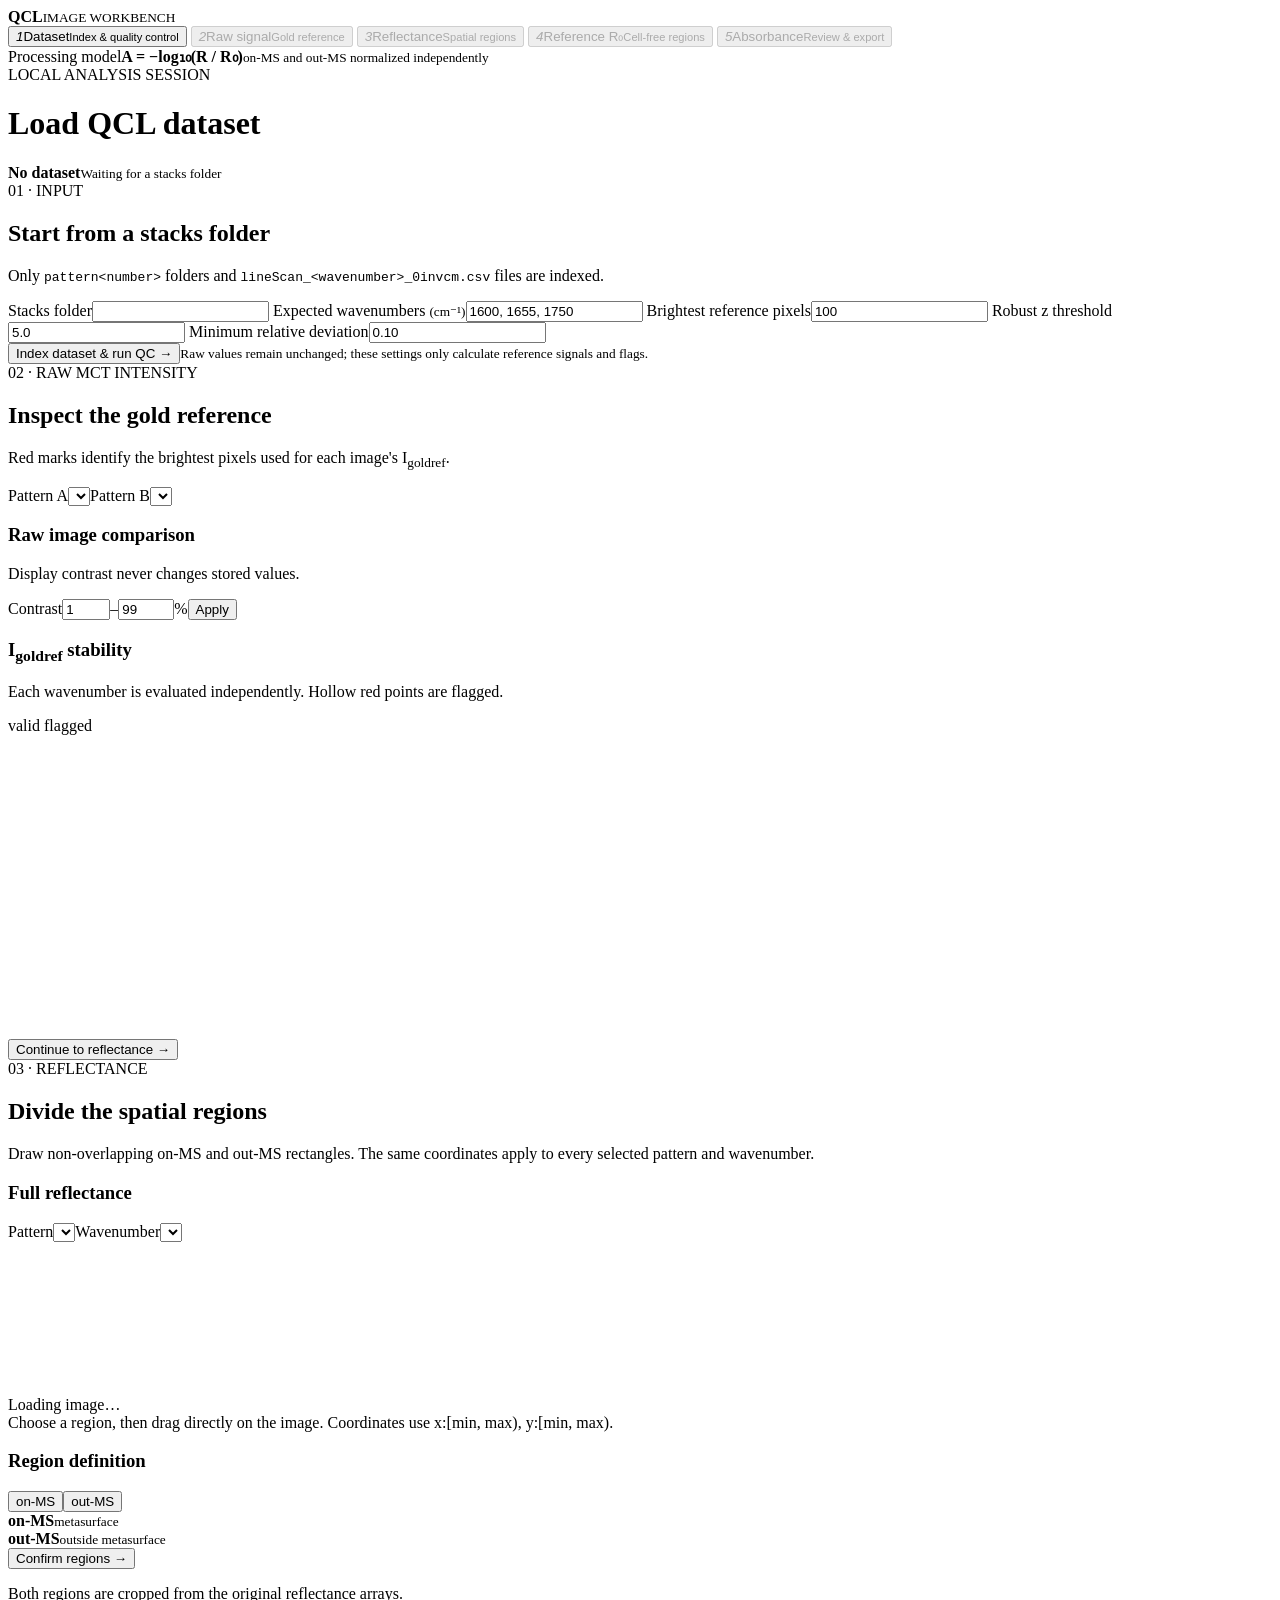
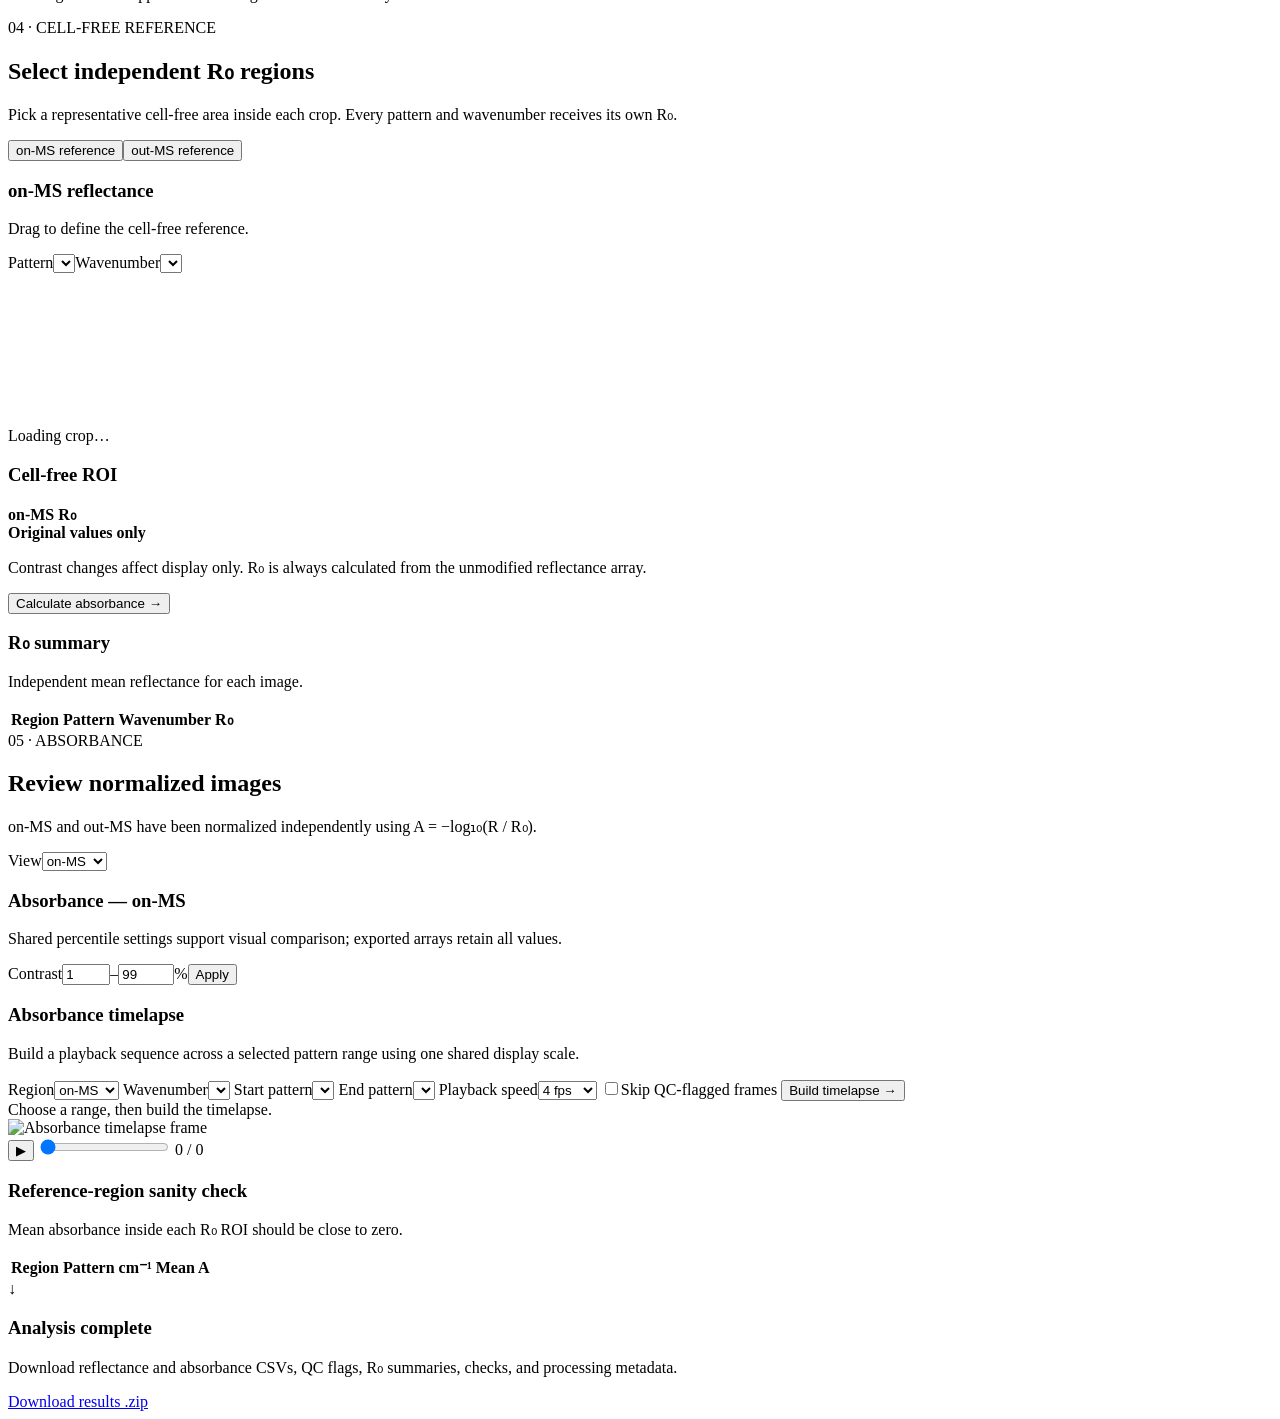
==== ui/static/index.html @ c235eb27 "Add QCL image analysis UI with absorbance timelapse" ====
<!doctype html>
<html lang="en">
  <head>
    <meta charset="UTF-8" />
    <meta name="viewport" content="width=device-width, initial-scale=1.0" />
    <title>QCL Image Workbench</title>
    <link rel="stylesheet" href="/styles.css" />
  </head>
  <body>
    <div id="toast" class="toast" role="status"></div>
    <aside class="sidebar">
      <div class="brand">
        <div class="brand-mark"><span></span><span></span><span></span></div>
        <div><strong>QCL</strong><small>IMAGE WORKBENCH</small></div>
      </div>
      <nav id="steps">
        <button class="step active" data-step="1"><i>1</i><span>Dataset<small>Index & quality control</small></span></button>
        <button class="step" data-step="2" disabled><i>2</i><span>Raw signal<small>Gold reference</small></span></button>
        <button class="step" data-step="3" disabled><i>3</i><span>Reflectance<small>Spatial regions</small></span></button>
        <button class="step" data-step="4" disabled><i>4</i><span>Reference R₀<small>Cell-free regions</small></span></button>
        <button class="step" data-step="5" disabled><i>5</i><span>Absorbance<small>Review & export</small></span></button>
      </nav>
      <div class="equation"><span>Processing model</span><b>A = −log₁₀(R / R₀)</b><small>on-MS and out-MS normalized independently</small></div>
    </aside>

    <main>
      <header>
        <div><span class="eyebrow">LOCAL ANALYSIS SESSION</span><h1 id="page-title">Load QCL dataset</h1></div>
        <div class="status"><span id="status-dot"></span><div><b id="status-label">No dataset</b><small id="status-detail">Waiting for a stacks folder</small></div></div>
      </header>

      <section class="panel step-panel active" data-panel="1">
        <div class="section-intro"><div><span class="kicker">01 · INPUT</span><h2>Start from a stacks folder</h2><p>Only <code>pattern&lt;number&gt;</code> folders and <code>lineScan_&lt;wavenumber&gt;_0invcm.csv</code> files are indexed.</p></div></div>
        <div class="card form-card">
          <label class="wide"><span>Stacks folder</span><input id="stacks-dir" type="text" spellcheck="false" /></label>
          <label><span>Expected wavenumbers <small>(cm⁻¹)</small></span><input id="wavenumbers" value="1600, 1655, 1750" /></label>
          <label><span>Brightest reference pixels</span><input id="reference-pixels" type="number" value="100" min="1" /></label>
          <label><span>Robust z threshold</span><input id="z-threshold" type="number" value="5.0" step="0.1" min="0.1" /></label>
          <label><span>Minimum relative deviation</span><input id="relative-threshold" type="number" value="0.10" step="0.01" min="0" /></label>
          <div class="wide action-row"><button class="primary" id="load-btn">Index dataset & run QC <span>→</span></button><small>Raw values remain unchanged; these settings only calculate reference signals and flags.</small></div>
        </div>
        <div id="dataset-summary" class="summary-grid hidden"></div>
      </section>

      <section class="panel step-panel" data-panel="2">
        <div class="section-intro"><div><span class="kicker">02 · RAW MCT INTENSITY</span><h2>Inspect the gold reference</h2><p>Red marks identify the brightest pixels used for each image's I<sub>goldref</sub>.</p></div><div class="inline-controls"><label>Pattern A<select id="pattern-a"></select></label><label>Pattern B<select id="pattern-b"></select></label></div></div>
        <div class="card"><div class="card-head"><div><h3>Raw image comparison</h3><p>Display contrast never changes stored values.</p></div><div class="contrast"><span>Contrast</span><input id="raw-low" type="number" value="1" min="0" max="98"/><span>–</span><input id="raw-high" type="number" value="99" min="2" max="100"/><span>%</span><button class="ghost" id="refresh-raw">Apply</button></div></div><div id="raw-grid" class="image-grid"></div></div>
        <div class="card"><div class="card-head"><div><h3>I<sub>goldref</sub> stability</h3><p>Each wavenumber is evaluated independently. Hollow red points are flagged.</p></div><div class="legend"><span class="good-dot"></span> valid <span class="bad-dot"></span> flagged</div></div><canvas id="trend-chart" height="300"></canvas></div>
        <div class="next-row"><button class="primary" data-go="3">Continue to reflectance <span>→</span></button></div>
      </section>

      <section class="panel step-panel" data-panel="3">
        <div class="section-intro"><div><span class="kicker">03 · REFLECTANCE</span><h2>Divide the spatial regions</h2><p>Draw non-overlapping on-MS and out-MS rectangles. The same coordinates apply to every selected pattern and wavenumber.</p></div></div>
        <div class="workspace-grid">
          <div class="card image-workspace"><div class="card-head"><div><h3>Full reflectance</h3><p id="region-image-label"></p></div><div class="inline-controls compact"><label>Pattern<select id="region-pattern"></select></label><label>Wavenumber<select id="region-wn"></select></label></div></div><div class="canvas-wrap"><canvas id="region-canvas"></canvas><div id="region-empty" class="canvas-empty">Loading image…</div></div><div class="image-hint">Choose a region, then drag directly on the image. Coordinates use x:[min, max), y:[min, max).</div></div>
          <div class="card control-card"><h3>Region definition</h3><div class="segmented"><button class="active" data-region-mode="on">on-MS</button><button data-region-mode="out">out-MS</button></div><div class="roi-block on"><div class="roi-title"><span class="swatch teal"></span><b>on-MS</b><small>metasurface</small></div><div class="coords" data-roi="on"></div></div><div class="roi-block out"><div class="roi-title"><span class="swatch amber"></span><b>out-MS</b><small>outside metasurface</small></div><div class="coords" data-roi="out"></div></div><button class="primary full" id="confirm-regions">Confirm regions <span>→</span></button><p class="microcopy">Both regions are cropped from the original reflectance arrays.</p></div>
        </div>
      </section>

      <section class="panel step-panel" data-panel="4">
        <div class="section-intro"><div><span class="kicker">04 · CELL-FREE REFERENCE</span><h2>Select independent R₀ regions</h2><p>Pick a representative cell-free area inside each crop. Every pattern and wavenumber receives its own R₀.</p></div></div>
        <div class="reference-tabs"><button class="active" data-ref-tab="on">on-MS reference</button><button data-ref-tab="out">out-MS reference</button></div>
        <div class="workspace-grid">
          <div class="card image-workspace"><div class="card-head"><div><h3 id="r0-image-title">on-MS reflectance</h3><p>Drag to define the cell-free reference.</p></div><div class="inline-controls compact"><label>Pattern<select id="r0-pattern"></select></label><label>Wavenumber<select id="r0-wn"></select></label></div></div><div class="canvas-wrap"><canvas id="r0-canvas"></canvas><div id="r0-empty" class="canvas-empty">Loading crop…</div></div></div>
          <div class="card control-card"><h3>Cell-free ROI</h3><div class="roi-block on"><div class="roi-title"><span class="swatch teal"></span><b id="r0-region-label">on-MS R₀</b></div><div class="coords" data-roi="r0"></div></div><div class="callout"><b>Original values only</b><p>Contrast changes affect display only. R₀ is always calculated from the unmodified reflectance array.</p></div><button class="primary full" id="calculate-btn">Calculate absorbance <span>→</span></button></div>
        </div>
        <div id="r0-results" class="card hidden"><div class="card-head"><div><h3>R₀ summary</h3><p>Independent mean reflectance for each image.</p></div></div><div class="table-wrap"><table><thead><tr><th>Region</th><th>Pattern</th><th>Wavenumber</th><th>R₀</th></tr></thead><tbody id="r0-table"></tbody></table></div></div>
      </section>

      <section class="panel step-panel" data-panel="5">
        <div class="section-intro"><div><span class="kicker">05 · ABSORBANCE</span><h2>Review normalized images</h2><p>on-MS and out-MS have been normalized independently using A = −log₁₀(R / R₀).</p></div><div class="inline-controls"><label>View<select id="result-region"><option value="on">on-MS</option><option value="out">out-MS</option></select></label></div></div>
        <div class="card"><div class="card-head"><div><h3 id="result-title">Absorbance — on-MS</h3><p>Shared percentile settings support visual comparison; exported arrays retain all values.</p></div><div class="contrast"><span>Contrast</span><input id="result-low" type="number" value="1" min="0" max="98"/><span>–</span><input id="result-high" type="number" value="99" min="2" max="100"/><span>%</span><button class="ghost" id="refresh-results">Apply</button></div></div><div id="result-grid" class="image-grid"></div></div>
        <div class="card timelapse-card">
          <div class="card-head"><div><h3>Absorbance timelapse</h3><p>Build a playback sequence across a selected pattern range using one shared display scale.</p></div></div>
          <div class="timelapse-settings">
            <label><span>Region</span><select id="timelapse-region"><option value="on">on-MS</option><option value="out">out-MS</option></select></label>
            <label><span>Wavenumber</span><select id="timelapse-wn"></select></label>
            <label><span>Start pattern</span><select id="timelapse-start"></select></label>
            <label><span>End pattern</span><select id="timelapse-end"></select></label>
            <label><span>Playback speed</span><select id="timelapse-fps"><option value="1">1 fps</option><option value="2">2 fps</option><option value="4" selected>4 fps</option><option value="6">6 fps</option><option value="10">10 fps</option></select></label>
            <label class="check-label"><input id="timelapse-exclude" type="checkbox"/><span>Skip QC-flagged frames</span></label>
            <button class="primary" id="build-timelapse">Build timelapse <span>→</span></button>
          </div>
          <div id="timelapse-empty" class="timelapse-empty">Choose a range, then build the timelapse.</div>
          <div id="timelapse-player" class="timelapse-player hidden">
            <div class="timelapse-screen">
              <img id="timelapse-image" alt="Absorbance timelapse frame"/>
              <div class="frame-badge"><b id="timelapse-pattern"></b><span id="timelapse-qc"></span></div>
            </div>
            <div class="player-controls">
              <button class="play-button" id="timelapse-play" aria-label="Play timelapse">▶</button>
              <input id="timelapse-slider" type="range" min="0" max="0" value="0"/>
              <span id="timelapse-count">0 / 0</span>
            </div>
            <div class="load-progress"><span id="timelapse-progress"></span></div>
          </div>
        </div>
        <div class="two-col"><div class="card"><div class="card-head"><div><h3>Reference-region sanity check</h3><p>Mean absorbance inside each R₀ ROI should be close to zero.</p></div></div><div class="table-wrap"><table><thead><tr><th>Region</th><th>Pattern</th><th>cm⁻¹</th><th>Mean A</th></tr></thead><tbody id="check-table"></tbody></table></div></div><div class="card export-card"><span class="export-icon">↓</span><h3>Analysis complete</h3><p>Download reflectance and absorbance CSVs, QC flags, R₀ summaries, checks, and processing metadata.</p><a class="primary full download" href="/api/export">Download results .zip</a></div></div>
      </section>
    </main>
    <script src="/app.js"></script>
  </body>
</html>
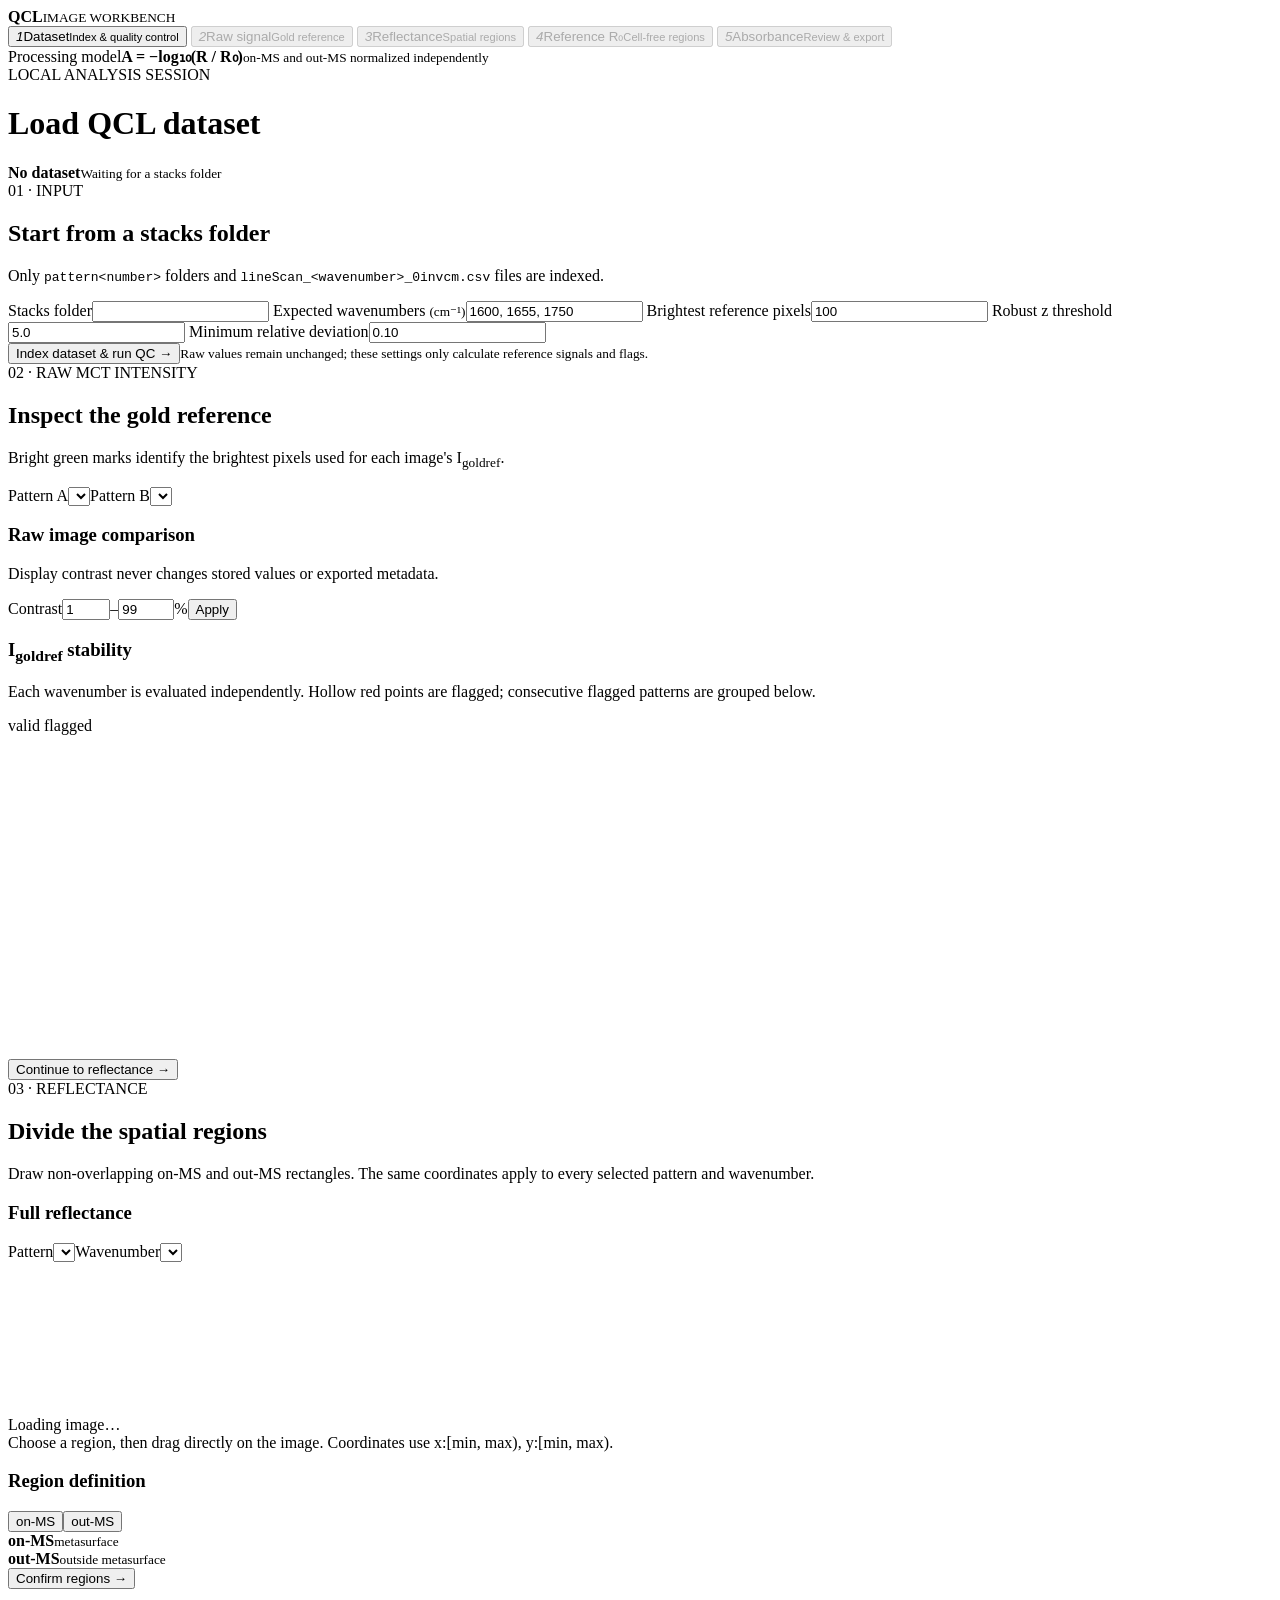
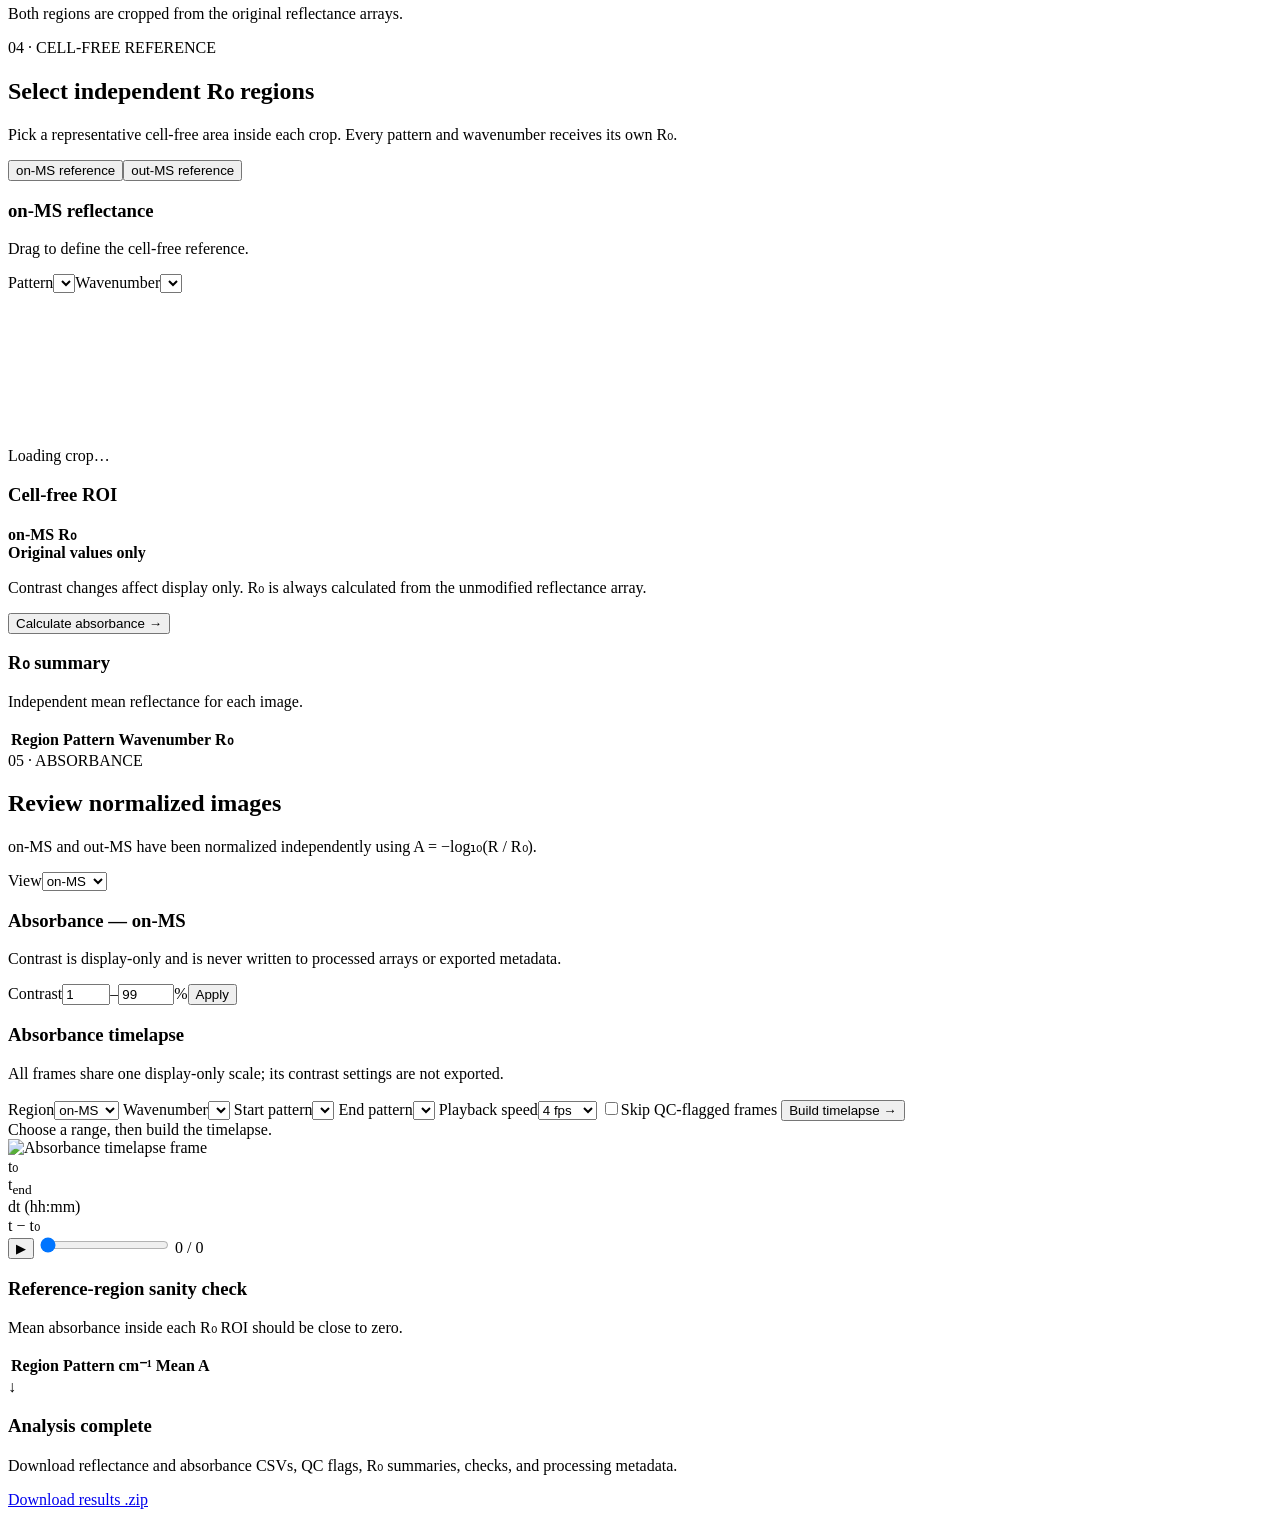
==== commit f3416371: "Improve QCL UI visualization and add timelapse timestamps" ====
--- a/ui/static/index.html
+++ b/ui/static/index.html
@@ -4,7 +4,7 @@
     <meta charset="UTF-8" />
     <meta name="viewport" content="width=device-width, initial-scale=1.0" />
     <title>QCL Image Workbench</title>
-    <link rel="stylesheet" href="/styles.css" />
+    <link rel="stylesheet" href="/styles.css?v=20260906-timelapse-time-2" />
   </head>
   <body>
     <div id="toast" class="toast" role="status"></div>
@@ -43,16 +43,16 @@
       </section>
 
       <section class="panel step-panel" data-panel="2">
-        <div class="section-intro"><div><span class="kicker">02 · RAW MCT INTENSITY</span><h2>Inspect the gold reference</h2><p>Red marks identify the brightest pixels used for each image's I<sub>goldref</sub>.</p></div><div class="inline-controls"><label>Pattern A<select id="pattern-a"></select></label><label>Pattern B<select id="pattern-b"></select></label></div></div>
-        <div class="card"><div class="card-head"><div><h3>Raw image comparison</h3><p>Display contrast never changes stored values.</p></div><div class="contrast"><span>Contrast</span><input id="raw-low" type="number" value="1" min="0" max="98"/><span>–</span><input id="raw-high" type="number" value="99" min="2" max="100"/><span>%</span><button class="ghost" id="refresh-raw">Apply</button></div></div><div id="raw-grid" class="image-grid"></div></div>
-        <div class="card"><div class="card-head"><div><h3>I<sub>goldref</sub> stability</h3><p>Each wavenumber is evaluated independently. Hollow red points are flagged.</p></div><div class="legend"><span class="good-dot"></span> valid <span class="bad-dot"></span> flagged</div></div><canvas id="trend-chart" height="300"></canvas></div>
+        <div class="section-intro"><div><span class="kicker">02 · RAW MCT INTENSITY</span><h2>Inspect the gold reference</h2><p>Bright green marks identify the brightest pixels used for each image's I<sub>goldref</sub>.</p></div><div class="inline-controls"><label>Pattern A<select id="pattern-a"></select></label><label>Pattern B<select id="pattern-b"></select></label></div></div>
+        <div class="card"><div class="card-head"><div><h3>Raw image comparison</h3><p>Display contrast never changes stored values or exported metadata.</p></div><div class="contrast"><span>Contrast</span><input id="raw-low" type="number" value="1" min="0" max="98"/><span>–</span><input id="raw-high" type="number" value="99" min="2" max="100"/><span>%</span><button class="ghost" id="refresh-raw">Apply</button></div></div><div id="raw-grid" class="image-grid"></div></div>
+        <div class="card"><div class="card-head"><div><h3>I<sub>goldref</sub> stability</h3><p>Each wavenumber is evaluated independently. Hollow red points are flagged; consecutive flagged patterns are grouped below.</p></div><div class="legend"><span class="good-dot"></span> valid <span class="bad-dot"></span> flagged</div></div><canvas id="trend-chart" height="320"></canvas></div>
         <div class="next-row"><button class="primary" data-go="3">Continue to reflectance <span>→</span></button></div>
       </section>
 
       <section class="panel step-panel" data-panel="3">
         <div class="section-intro"><div><span class="kicker">03 · REFLECTANCE</span><h2>Divide the spatial regions</h2><p>Draw non-overlapping on-MS and out-MS rectangles. The same coordinates apply to every selected pattern and wavenumber.</p></div></div>
         <div class="workspace-grid">
-          <div class="card image-workspace"><div class="card-head"><div><h3>Full reflectance</h3><p id="region-image-label"></p></div><div class="inline-controls compact"><label>Pattern<select id="region-pattern"></select></label><label>Wavenumber<select id="region-wn"></select></label></div></div><div class="canvas-wrap"><canvas id="region-canvas"></canvas><div id="region-empty" class="canvas-empty">Loading image…</div></div><div class="image-hint">Choose a region, then drag directly on the image. Coordinates use x:[min, max), y:[min, max).</div></div>
+          <div class="card image-workspace"><div class="card-head"><div><h3>Full reflectance</h3><p id="region-image-label"></p></div><div class="inline-controls compact"><label>Pattern<select id="region-pattern"></select></label><label>Wavenumber<select id="region-wn"></select></label></div></div><div class="canvas-wrap"><canvas id="region-canvas"></canvas><div id="region-colorbar" class="colorbar"></div><div id="region-empty" class="canvas-empty">Loading image…</div></div><div class="image-hint">Choose a region, then drag directly on the image. Coordinates use x:[min, max), y:[min, max).</div></div>
           <div class="card control-card"><h3>Region definition</h3><div class="segmented"><button class="active" data-region-mode="on">on-MS</button><button data-region-mode="out">out-MS</button></div><div class="roi-block on"><div class="roi-title"><span class="swatch teal"></span><b>on-MS</b><small>metasurface</small></div><div class="coords" data-roi="on"></div></div><div class="roi-block out"><div class="roi-title"><span class="swatch amber"></span><b>out-MS</b><small>outside metasurface</small></div><div class="coords" data-roi="out"></div></div><button class="primary full" id="confirm-regions">Confirm regions <span>→</span></button><p class="microcopy">Both regions are cropped from the original reflectance arrays.</p></div>
         </div>
       </section>
@@ -61,7 +61,7 @@
         <div class="section-intro"><div><span class="kicker">04 · CELL-FREE REFERENCE</span><h2>Select independent R₀ regions</h2><p>Pick a representative cell-free area inside each crop. Every pattern and wavenumber receives its own R₀.</p></div></div>
         <div class="reference-tabs"><button class="active" data-ref-tab="on">on-MS reference</button><button data-ref-tab="out">out-MS reference</button></div>
         <div class="workspace-grid">
-          <div class="card image-workspace"><div class="card-head"><div><h3 id="r0-image-title">on-MS reflectance</h3><p>Drag to define the cell-free reference.</p></div><div class="inline-controls compact"><label>Pattern<select id="r0-pattern"></select></label><label>Wavenumber<select id="r0-wn"></select></label></div></div><div class="canvas-wrap"><canvas id="r0-canvas"></canvas><div id="r0-empty" class="canvas-empty">Loading crop…</div></div></div>
+          <div class="card image-workspace"><div class="card-head"><div><h3 id="r0-image-title">on-MS reflectance</h3><p>Drag to define the cell-free reference.</p></div><div class="inline-controls compact"><label>Pattern<select id="r0-pattern"></select></label><label>Wavenumber<select id="r0-wn"></select></label></div></div><div class="canvas-wrap"><canvas id="r0-canvas"></canvas><div id="r0-colorbar" class="colorbar"></div><div id="r0-empty" class="canvas-empty">Loading crop…</div></div></div>
           <div class="card control-card"><h3>Cell-free ROI</h3><div class="roi-block on"><div class="roi-title"><span class="swatch teal"></span><b id="r0-region-label">on-MS R₀</b></div><div class="coords" data-roi="r0"></div></div><div class="callout"><b>Original values only</b><p>Contrast changes affect display only. R₀ is always calculated from the unmodified reflectance array.</p></div><button class="primary full" id="calculate-btn">Calculate absorbance <span>→</span></button></div>
         </div>
         <div id="r0-results" class="card hidden"><div class="card-head"><div><h3>R₀ summary</h3><p>Independent mean reflectance for each image.</p></div></div><div class="table-wrap"><table><thead><tr><th>Region</th><th>Pattern</th><th>Wavenumber</th><th>R₀</th></tr></thead><tbody id="r0-table"></tbody></table></div></div>
@@ -69,9 +69,9 @@
 
       <section class="panel step-panel" data-panel="5">
         <div class="section-intro"><div><span class="kicker">05 · ABSORBANCE</span><h2>Review normalized images</h2><p>on-MS and out-MS have been normalized independently using A = −log₁₀(R / R₀).</p></div><div class="inline-controls"><label>View<select id="result-region"><option value="on">on-MS</option><option value="out">out-MS</option></select></label></div></div>
-        <div class="card"><div class="card-head"><div><h3 id="result-title">Absorbance — on-MS</h3><p>Shared percentile settings support visual comparison; exported arrays retain all values.</p></div><div class="contrast"><span>Contrast</span><input id="result-low" type="number" value="1" min="0" max="98"/><span>–</span><input id="result-high" type="number" value="99" min="2" max="100"/><span>%</span><button class="ghost" id="refresh-results">Apply</button></div></div><div id="result-grid" class="image-grid"></div></div>
+        <div class="card"><div class="card-head"><div><h3 id="result-title">Absorbance — on-MS</h3><p>Contrast is display-only and is never written to processed arrays or exported metadata.</p></div><div class="contrast"><span>Contrast</span><input id="result-low" type="number" value="1" min="0" max="98"/><span>–</span><input id="result-high" type="number" value="99" min="2" max="100"/><span>%</span><button class="ghost" id="refresh-results">Apply</button></div></div><div id="result-grid" class="image-grid"></div></div>
         <div class="card timelapse-card">
-          <div class="card-head"><div><h3>Absorbance timelapse</h3><p>Build a playback sequence across a selected pattern range using one shared display scale.</p></div></div>
+          <div class="card-head"><div><h3>Absorbance timelapse</h3><p>All frames share one display-only scale; its contrast settings are not exported.</p></div></div>
           <div class="timelapse-settings">
             <label><span>Region</span><select id="timelapse-region"><option value="on">on-MS</option><option value="out">out-MS</option></select></label>
             <label><span>Wavenumber</span><select id="timelapse-wn"></select></label>
@@ -85,7 +85,14 @@
           <div id="timelapse-player" class="timelapse-player hidden">
             <div class="timelapse-screen">
               <img id="timelapse-image" alt="Absorbance timelapse frame"/>
+              <div id="timelapse-colorbar" class="colorbar"></div>
               <div class="frame-badge"><b id="timelapse-pattern"></b><span id="timelapse-qc"></span></div>
+            </div>
+            <div class="timestamp-bar" aria-label="Timelapse acquisition times">
+              <div><span>t₀</span><b id="timelapse-t0"></b></div>
+              <div><span>t<sub>end</sub></span><b id="timelapse-tend"></b></div>
+              <div><span>dt (hh:mm)</span><b id="timelapse-dt"></b></div>
+              <div><span>t − t₀</span><b id="timelapse-elapsed"></b></div>
             </div>
             <div class="player-controls">
               <button class="play-button" id="timelapse-play" aria-label="Play timelapse">▶</button>
@@ -98,6 +105,6 @@
         <div class="two-col"><div class="card"><div class="card-head"><div><h3>Reference-region sanity check</h3><p>Mean absorbance inside each R₀ ROI should be close to zero.</p></div></div><div class="table-wrap"><table><thead><tr><th>Region</th><th>Pattern</th><th>cm⁻¹</th><th>Mean A</th></tr></thead><tbody id="check-table"></tbody></table></div></div><div class="card export-card"><span class="export-icon">↓</span><h3>Analysis complete</h3><p>Download reflectance and absorbance CSVs, QC flags, R₀ summaries, checks, and processing metadata.</p><a class="primary full download" href="/api/export">Download results .zip</a></div></div>
       </section>
     </main>
-    <script src="/app.js"></script>
+    <script src="/app.js?v=20260906-timelapse-time-2"></script>
   </body>
 </html>
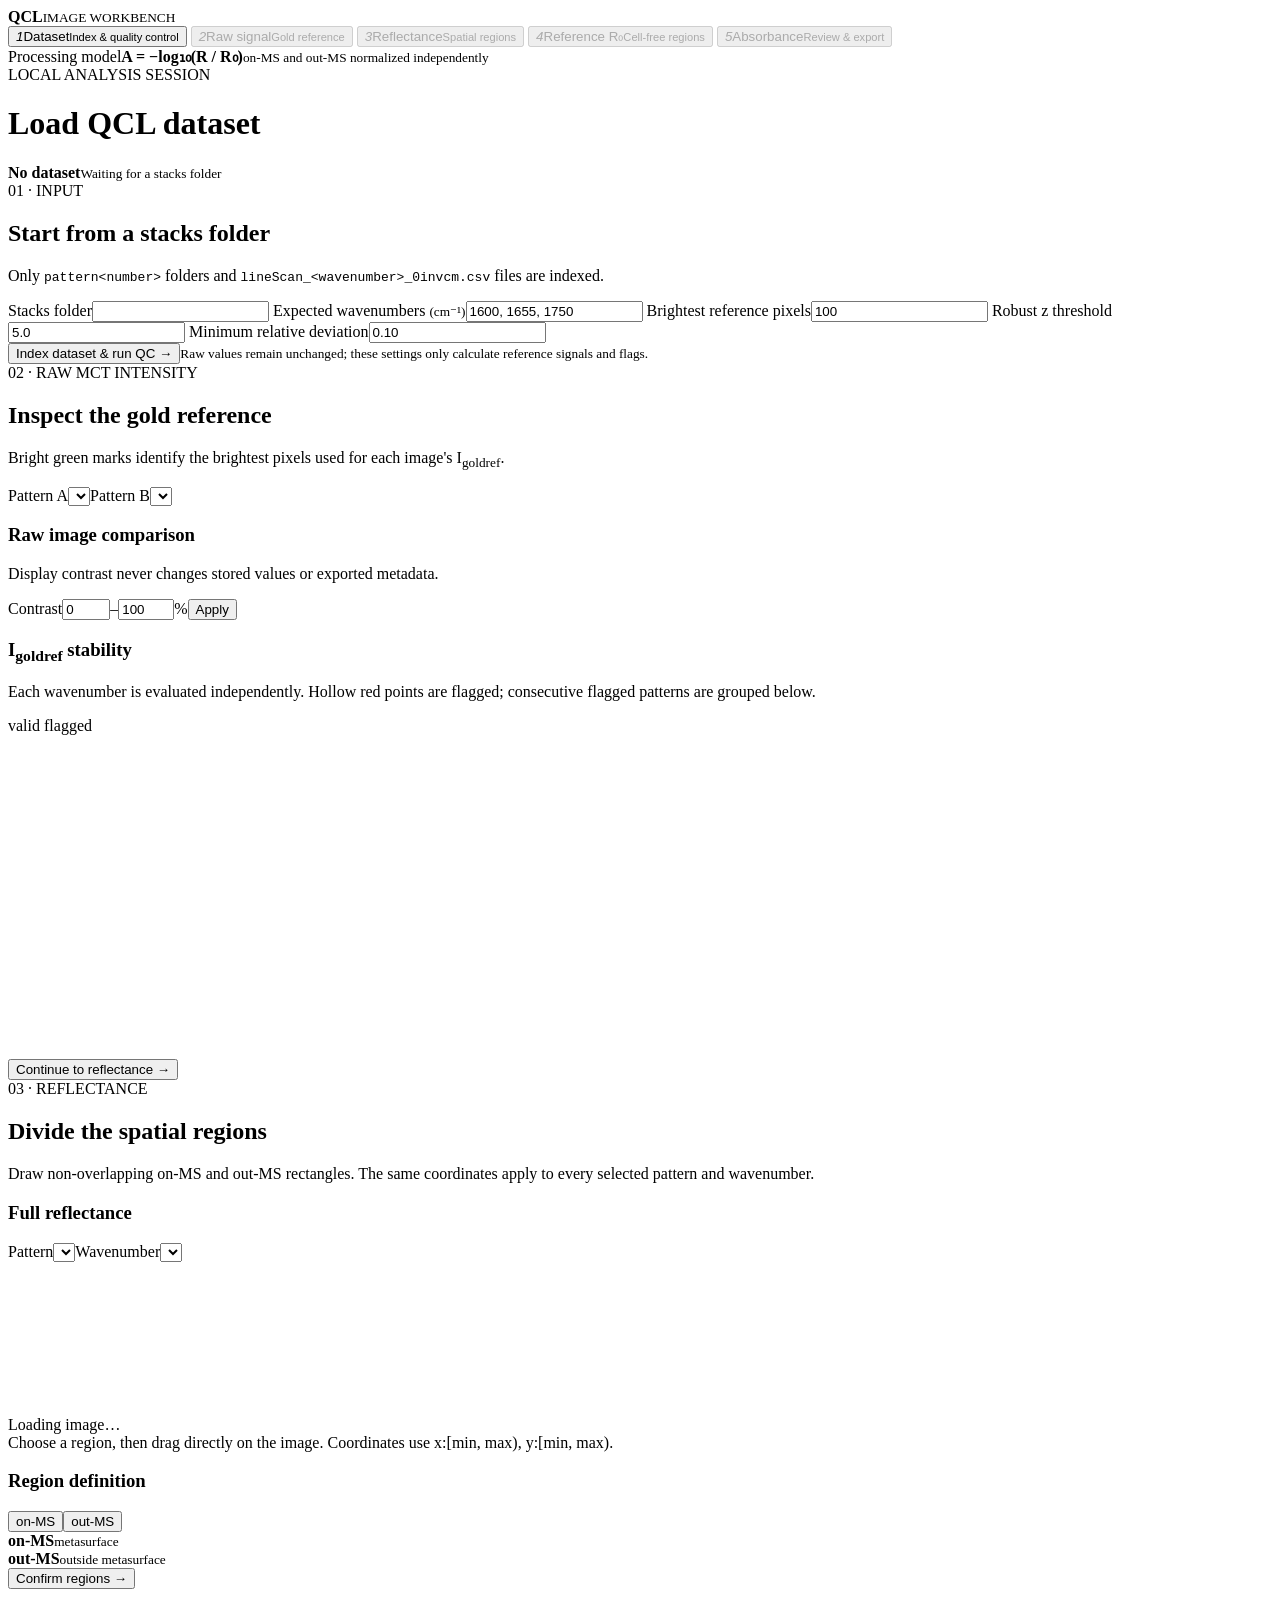
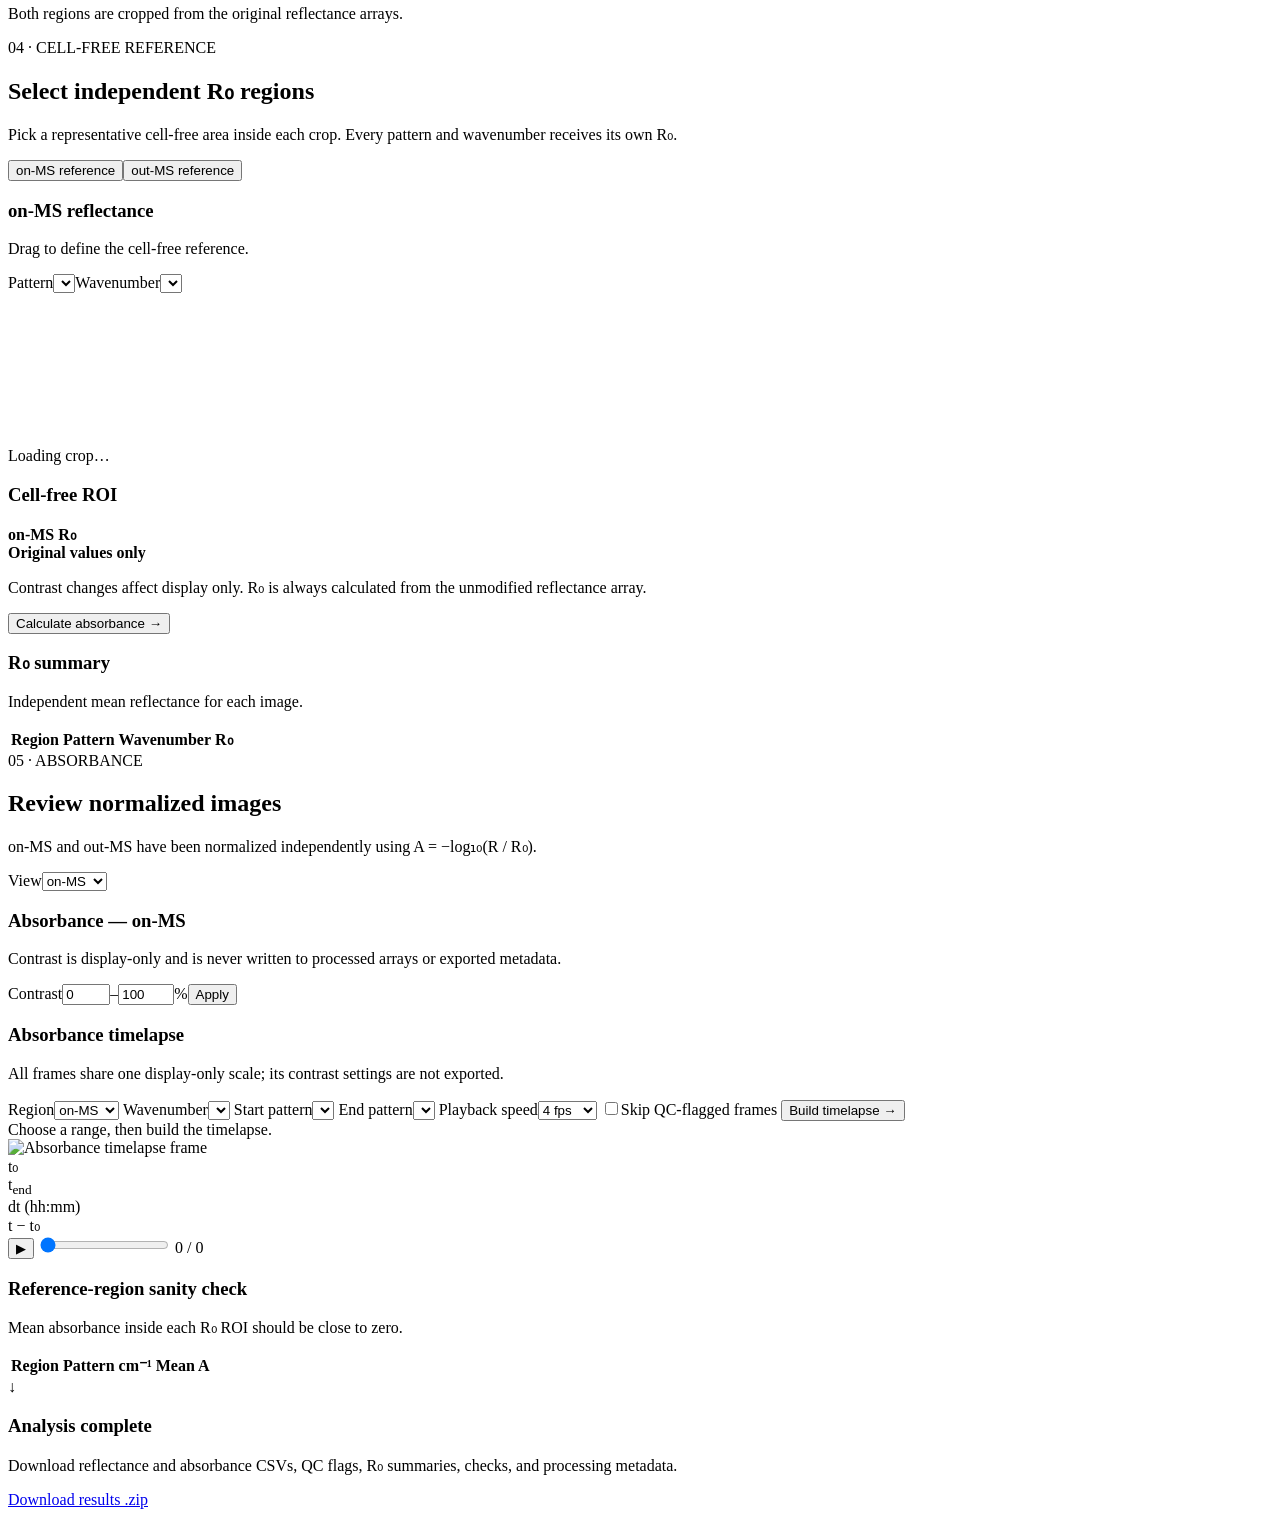
==== commit f1ade371: "Add stage drift correction" ====
--- a/ui/static/index.html
+++ b/ui/static/index.html
@@ -44,7 +44,7 @@
 
       <section class="panel step-panel" data-panel="2">
         <div class="section-intro"><div><span class="kicker">02 · RAW MCT INTENSITY</span><h2>Inspect the gold reference</h2><p>Bright green marks identify the brightest pixels used for each image's I<sub>goldref</sub>.</p></div><div class="inline-controls"><label>Pattern A<select id="pattern-a"></select></label><label>Pattern B<select id="pattern-b"></select></label></div></div>
-        <div class="card"><div class="card-head"><div><h3>Raw image comparison</h3><p>Display contrast never changes stored values or exported metadata.</p></div><div class="contrast"><span>Contrast</span><input id="raw-low" type="number" value="1" min="0" max="98"/><span>–</span><input id="raw-high" type="number" value="99" min="2" max="100"/><span>%</span><button class="ghost" id="refresh-raw">Apply</button></div></div><div id="raw-grid" class="image-grid"></div></div>
+        <div class="card"><div class="card-head"><div><h3>Raw image comparison</h3><p>Display contrast never changes stored values or exported metadata.</p></div><div class="contrast"><span>Contrast</span><input id="raw-low" type="number" value="0" min="0" max="98"/><span>–</span><input id="raw-high" type="number" value="100" min="2" max="100"/><span>%</span><button class="ghost" id="refresh-raw">Apply</button></div></div><div id="raw-grid" class="image-grid"></div></div>
         <div class="card"><div class="card-head"><div><h3>I<sub>goldref</sub> stability</h3><p>Each wavenumber is evaluated independently. Hollow red points are flagged; consecutive flagged patterns are grouped below.</p></div><div class="legend"><span class="good-dot"></span> valid <span class="bad-dot"></span> flagged</div></div><canvas id="trend-chart" height="320"></canvas></div>
         <div class="next-row"><button class="primary" data-go="3">Continue to reflectance <span>→</span></button></div>
       </section>
@@ -69,7 +69,7 @@
 
       <section class="panel step-panel" data-panel="5">
         <div class="section-intro"><div><span class="kicker">05 · ABSORBANCE</span><h2>Review normalized images</h2><p>on-MS and out-MS have been normalized independently using A = −log₁₀(R / R₀).</p></div><div class="inline-controls"><label>View<select id="result-region"><option value="on">on-MS</option><option value="out">out-MS</option></select></label></div></div>
-        <div class="card"><div class="card-head"><div><h3 id="result-title">Absorbance — on-MS</h3><p>Contrast is display-only and is never written to processed arrays or exported metadata.</p></div><div class="contrast"><span>Contrast</span><input id="result-low" type="number" value="1" min="0" max="98"/><span>–</span><input id="result-high" type="number" value="99" min="2" max="100"/><span>%</span><button class="ghost" id="refresh-results">Apply</button></div></div><div id="result-grid" class="image-grid"></div></div>
+        <div class="card"><div class="card-head"><div><h3 id="result-title">Absorbance — on-MS</h3><p>Contrast is display-only and is never written to processed arrays or exported metadata.</p></div><div class="contrast"><span>Contrast</span><input id="result-low" type="number" value="0" min="0" max="98"/><span>–</span><input id="result-high" type="number" value="100" min="2" max="100"/><span>%</span><button class="ghost" id="refresh-results">Apply</button></div></div><div id="result-grid" class="image-grid"></div></div>
         <div class="card timelapse-card">
           <div class="card-head"><div><h3>Absorbance timelapse</h3><p>All frames share one display-only scale; its contrast settings are not exported.</p></div></div>
           <div class="timelapse-settings">
